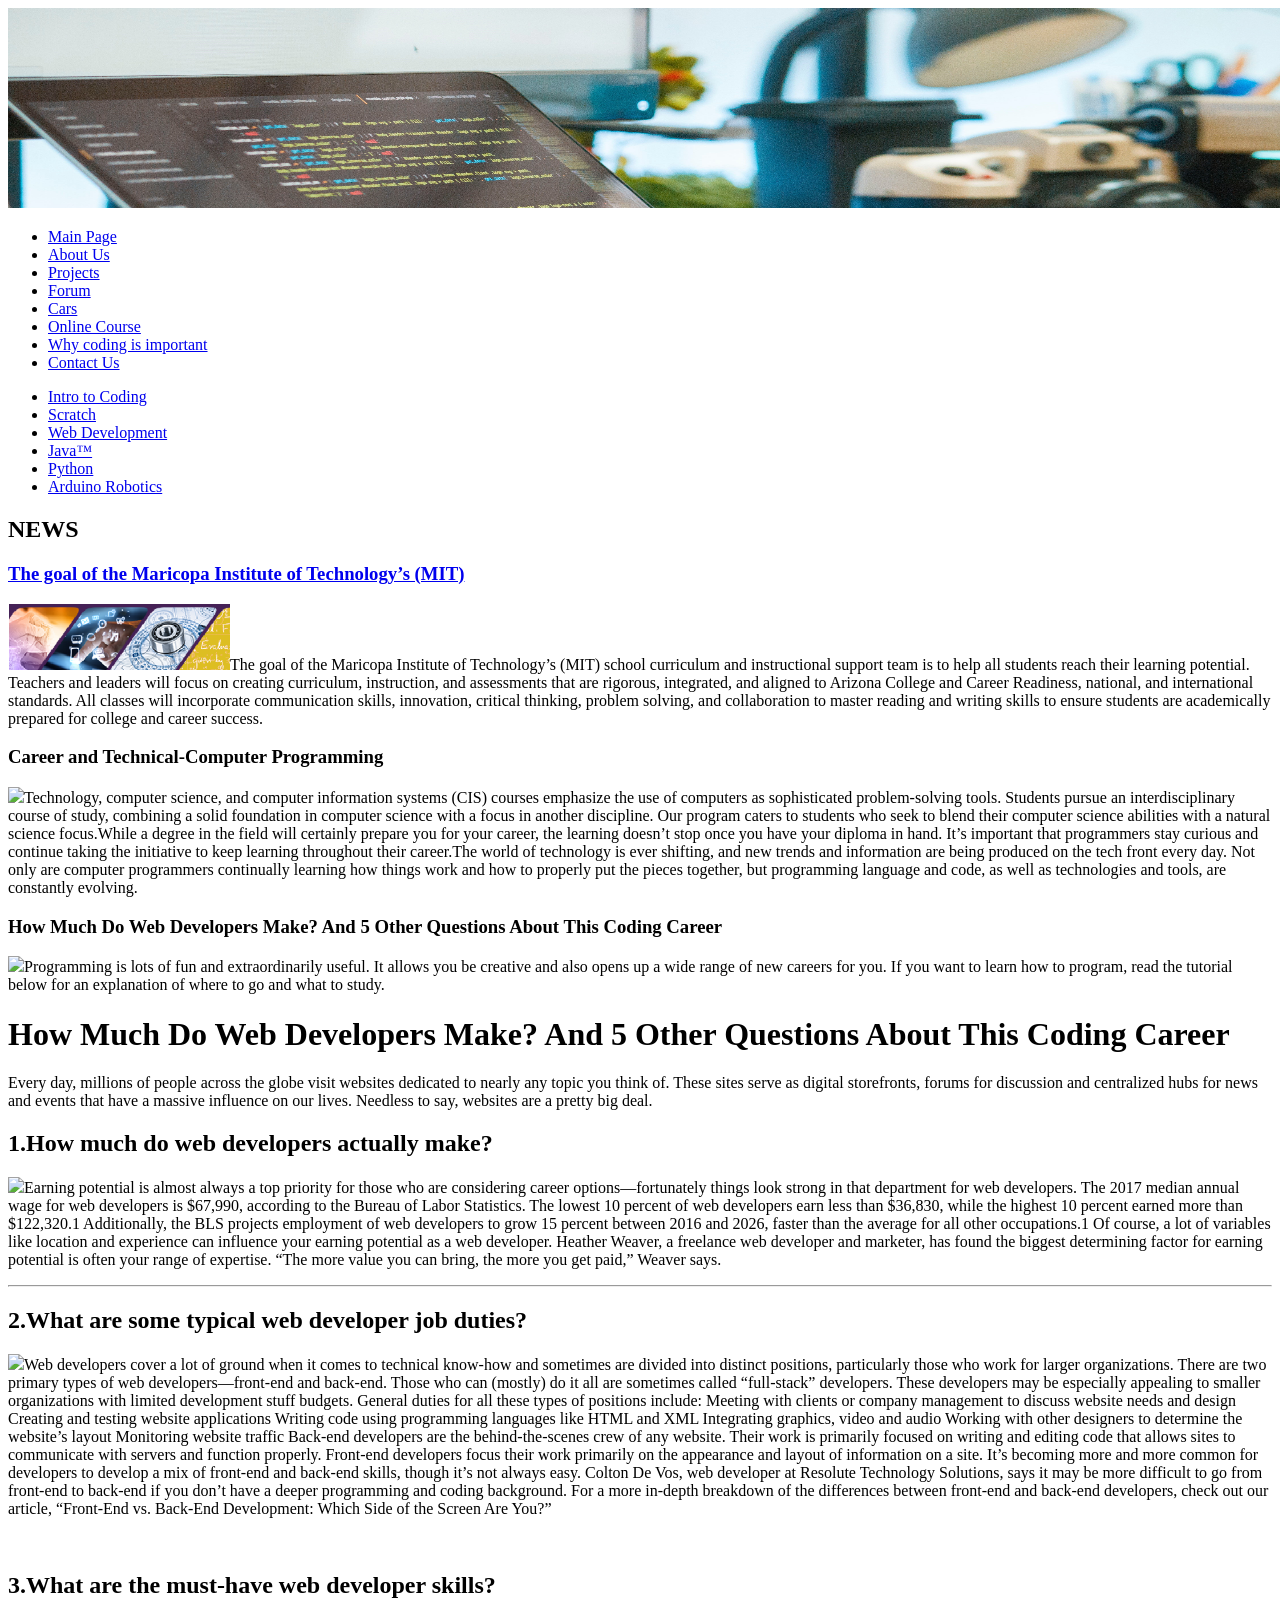
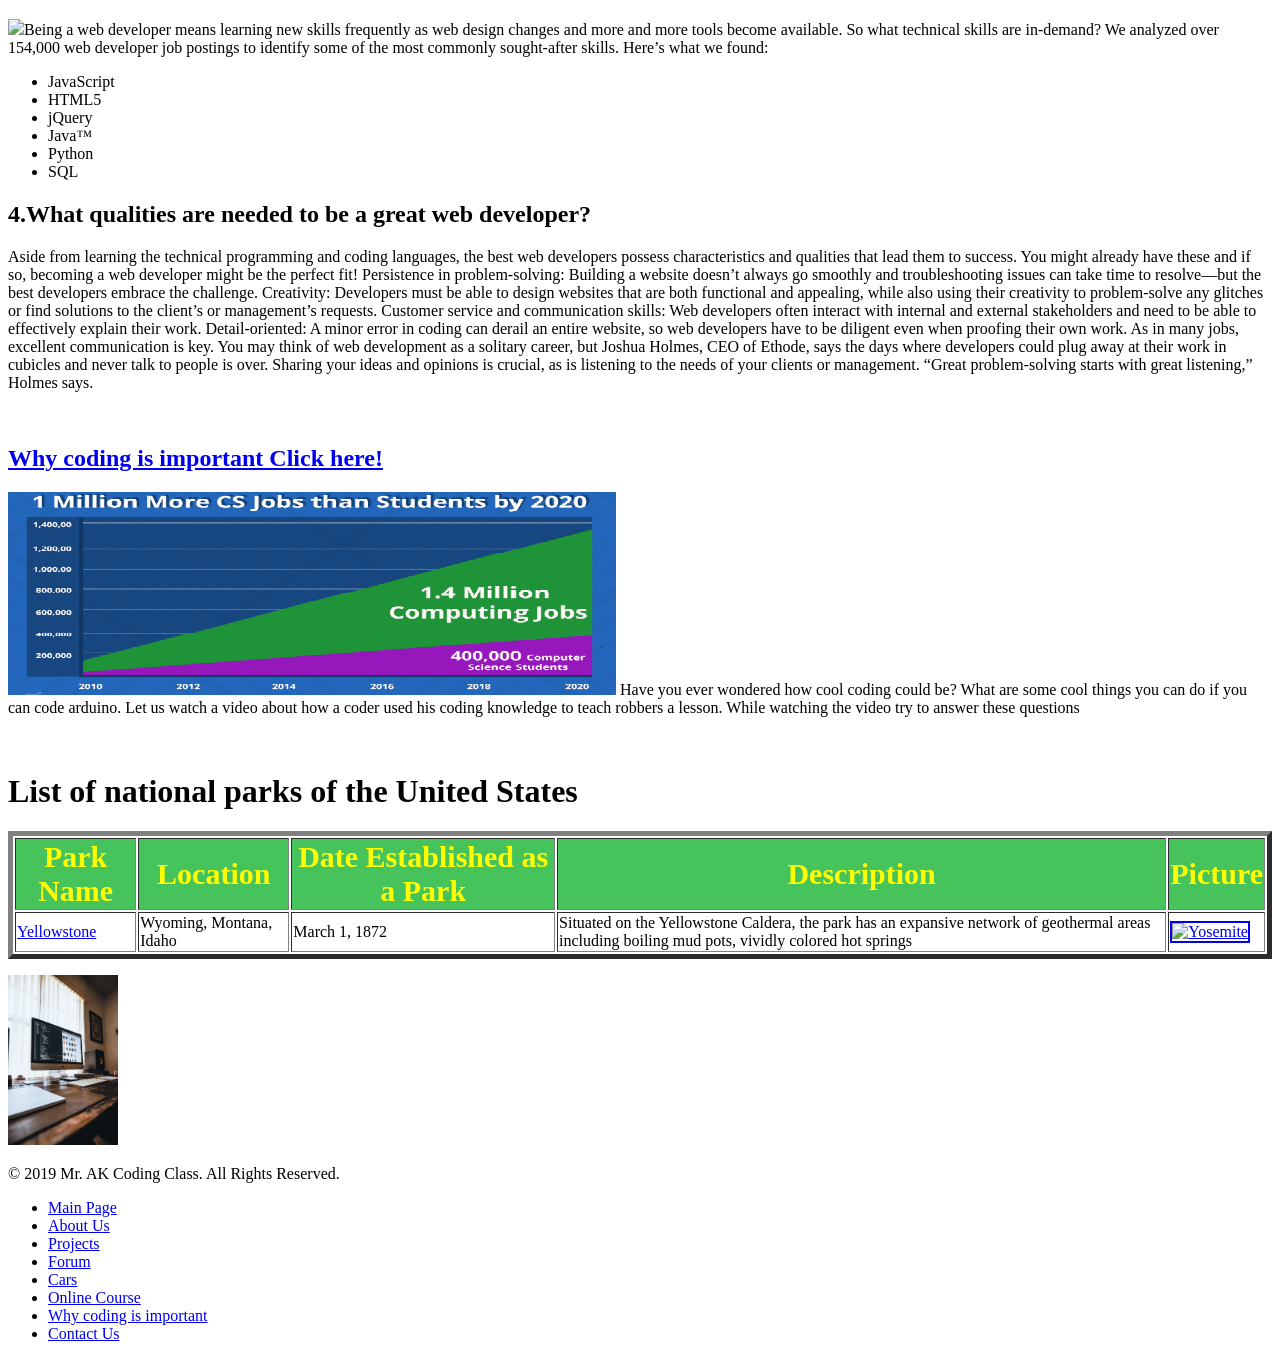
==== index.html @ e20f5886 "Initial commit" ====
<!DOCTYPE html>
<html>
    <head>
        <!-- You can put your page properties or contents in the head so when people search 
            google they can reach eaisly your page -->
    <meta charset="utf-8">  <!-- Charset özelliği HTML belgesinin karakter kodlamasını belirtir.-->
    <meta name="description" content="Professional Web Development">
    <meta name="author" content="Yuksel Ak">
    <meta name="keywords" content="HTML, CSS ">
    <meta name="viewport" content="width=device-width, initial-scale=1.0">
	<link href="css/style.css" rel="stylesheet" type="text/css" />
    
    </head>
    
    <body>
        <div id="page">
            <div id="banner"><img src="IMG/banner22.jpg" height="200" width="1380"/></div>
            <div id="menu">
                <ul >
                    <li><a href="index.html">Main Page</a></li>
                    <li><a href="#">About Us</a></li>
                    <li><a href="#">Projects</a></li>
                    <li><a href="#">Forum</a></li>
					<li><a href="index_car.html">Cars</a></li>
                    <li><a href="https://codehs.com/" target="_blank">Online Course</a></li>
					<li><a href="https://www.youtube.com/watch?v=xoxhDk-hwuo&feature=youtu.be">Why coding is important</a></li>
					<li><a href="contact.html">Contact Us</a></li>
                </ul>    
				<div class="clear_all"></div>
				
                
            </div>
            <div id="contents">
				<div id="content_left">
					<ul id="left_menu">
						<li><a href="https://codehs.com/info/curriculum/intropython">Intro to Coding</a></li>
						<li><a href="https://scratch.mit.edu/" target="_blank">Scratch</a></li>
						<li><a href="https://www.computerscience.org/careers/web-developer/">Web Development</a></li>
						<li><a href="http://www.bestprogramminglanguagefor.me/why-learn-java">Java™</a></li>
						<li><a href="http://www.bestprogramminglanguagefor.me/why-learn-python">Python</a></li>
						<li><a href="https://www.tinkercad.com/circuits">Arduino Robotics</a></li>
					</ul>
					<h2>NEWS</h2> 
						<div class="news_box">
							<a href="http://www.mitglobalonline.org/Career-and-Technical" target="_blank"><h3>The goal of the Maricopa Institute of Technology’s (MIT)</h3></a>
							<p><img src="IMG/mitacademicsnews.PNG">The goal of the Maricopa Institute of Technology’s (MIT) school curriculum and instructional 
							support team is to help all students reach their learning potential. Teachers and leaders will focus on creating curriculum, 
							instruction, and assessments that are rigorous, integrated, and aligned to Arizona College and Career Readiness, national, 
							and international standards. All classes will incorporate communication skills, innovation, critical thinking, problem 
							solving, and collaboration to master reading and writing skills to ensure students are academically prepared for college and career success.</p>
						</div>
						
						<div class="news_box">
							<h3>Career and Technical-Computer Programming</h3>
							<p><img src="IMG/computer programming.PNG">Technology, computer science, and computer information systems
							(CIS) courses emphasize the use of computers as sophisticated problem-solving tools. Students pursue an
							interdisciplinary course of study, combining a solid foundation in computer science with a focus in another discipline. Our program caters to students who seek to blend their computer science abilities with a natural science focus.While a degree in the field will certainly prepare you for your career, the learning doesn’t stop once you have your diploma in hand. It’s important that programmers stay curious and continue taking the initiative to keep learning throughout their career.The world of technology is ever shifting, and new trends and information are being produced on the tech front every day. Not only are computer programmers continually learning how things work and how to properly put the pieces together, but programming language and code, as well as technologies and tools, are constantly evolving.</p>
						</div>
						
						<div class="news_box">
							<h3>How Much Do Web Developers Make? And 5 Other Questions About This Coding Career</h3>
							<p><img src="IMG/coding.PNG">Programming is lots of fun and extraordinarily useful. It allows you be creative and also opens up a wide range of new careers for you. If you want to learn how to program, read the tutorial below for an explanation of where to go and what to study.</p>
						</div>
						
					
				</div>
				<div id="content_right">
					<h1>How Much Do Web Developers Make? And 5 Other Questions About This Coding Career</h1>
					 
<p> Every day, millions of people across the globe visit websites dedicated to nearly any topic you think of. These sites serve as digital storefronts, forums for discussion and centralized hubs for news and events that have a massive influence on our lives. Needless to say, websites are a pretty big deal. </p>

<h2>1.How much do web developers actually make? </h2>
<p><img id="left_pic" src= "img/rightside1.jpg"/>Earning potential is almost always a top priority for those who are considering career options—fortunately things look strong in that department for web developers. The 2017 median annual wage for web developers is $67,990, according to the Bureau of Labor Statistics. The lowest 10 percent of web developers earn less than $36,830, while the highest 10 percent earned more than $122,320.1 
Additionally, the BLS projects employment of web developers to grow 15 percent between 2016 and 2026, faster than the average for all other occupations.1 Of course, a lot of variables like location and experience can influence your earning potential as a web developer. Heather Weaver, a freelance web developer and marketer, has found the biggest determining factor for earning potential is often your range of expertise.
“The more value you can bring, the more you get paid,” Weaver says. </p>
<hr>

<h2>2.What are some typical web developer job duties? </h2>
<p><img id="right_pic" src="img/rightside2.jpg"  />Web developers cover a lot of ground when it comes to technical know-how and sometimes are divided into distinct positions, particularly those who work for larger organizations. There are two primary types of web developers—front-end and back-end. Those who can (mostly) do it all are sometimes called “full-stack” developers. These developers may be especially appealing to smaller organizations with limited development stuff budgets. General duties for all these types of positions include: 
Meeting with clients or company management to discuss website needs and design 
Creating and testing website applications 
Writing code using programming languages like HTML and XML
Integrating graphics, video and audio 
Working with other designers to determine the website’s layout 
Monitoring website traffic 
Back-end developers are the behind-the-scenes crew of any website. Their work is primarily focused on writing and editing code that allows sites to communicate with servers and function properly. Front-end developers focus their work primarily on the appearance and layout of information on a site. 
It’s becoming more and more common for developers to develop a mix of front-end and back-end skills, though it’s not always easy. Colton De Vos, web developer at Resolute Technology Solutions, says it may be more difficult to go from front-end to back-end if you don’t have a deeper programming and coding background. 
For a more in-depth breakdown of the differences between front-end and back-end developers, check out our article, “Front-End vs. Back-End Development: Which Side of the Screen Are You?”
</p>
<br>
<h2>3.What are the must-have web developer skills? </h2>
<p><img id="mid_pic" src= "img/rightside3.jpg"/>Being a web developer means learning new skills frequently as web design changes and more and more tools become available. So what technical skills are in-demand? We analyzed over 154,000 web developer job postings to identify some of the most commonly sought-after skills. Here’s what we found:</p>
<ul>
<li>JavaScript</li>
<li>HTML5</li>
<li>jQuery</li>
<li>Java™</li>
<li>Python</li>
<li>SQL</li>
</ul>
<h2>4.What qualities are needed to be a great web developer? </h2>

<p>Aside from learning the technical programming and coding languages, the best web developers possess characteristics and qualities that lead them to success. You might already have these and if so, becoming a web developer might be the perfect fit! 
Persistence in problem-solving: Building a website doesn’t always go smoothly and troubleshooting issues can take time to resolve—but the best developers embrace the challenge. 
Creativity: Developers must be able to design websites that are both functional and appealing, while also using their creativity to problem-solve any glitches or find solutions to the client’s or management’s requests. 
Customer service and communication skills: Web developers often interact with internal and external stakeholders and need to be able to effectively explain their work. 
Detail-oriented: A minor error in coding can derail an entire website, so web developers have to be diligent even when proofing their own work. 
As in many jobs, excellent communication is key. You may think of web development as a solitary career, but Joshua Holmes, CEO of Ethode, says the days where developers could plug away at their work in cubicles and never talk to people is over. Sharing your ideas and opinions is crucial, as is listening to the needs of your clients or management. 
“Great problem-solving starts with great listening,” Holmes says. 


</p>
<br>
<a href="https://www.youtube.com/watch?v=xoxhDk-hwuo&feature=youtu.be" target="_blank"><h2>Why coding is important Click here!</h2></a>
 <p> <a href="https://www.tynker.com/blog/articles/ideas-and-tips/coding-at-home/why-coding-is-an-investment-in-your-childs-future/ "> <img id="right_pic" src="IMG/coding5.PNG"></a>
 
 Have you ever wondered how cool coding could be? 
What are some cool things you can do if you can code arduino. Let us watch a video about how a coder used his coding knowledge to teach robbers a lesson. 
While watching the video try to answer these questions</p>
<br>
<h1>List of national parks of the United States</h1>
    <table border="5">
      <tr style="color:yellow; font-size:30px; background-color:#46C35B;" >
        <th>Park Name </th>
        <th>Location</th>
        <th>Date Established as a Park</th>
        <th>Description</th>
        <th>Picture</th>
      </tr>
      <tr>
          <td><a href="https://en.wikipedia.org/wiki/Yellowstone_National_Park" target="_blank">Yellowstone</a></td>
          <td>Wyoming, Montana, Idaho</td>
          <td>March 1, 1872</td>
          <td>Situated on the Yellowstone Caldera, the park has an expansive network of geothermal areas including boiling mud pots, vividly colored hot springs</td>
          <td><a href="https://en.wikipedia.org/wiki/Yellowstone_National_Park"><img src="https://upload.wikimedia.org/wikipedia/commons/thumb/3/3f/Grand_Prismatic_Spring_and_Midway_Geyser_Basin_from_above.jpg/400px-Grand_Prismatic_Spring_and_Midway_Geyser_Basin_from_above.jpg" height="70" width="90" alt="Yosemite" border="2"></a></td>    

      </tr>
	</table>
<p><img src="IMG/studycoding.PNG" width="110" height="170" /></p>	

					
				</div>
				<div class="clear_all"></div>
			</div>    
			<div id="bottom_alt">© 2019 Mr. AK Coding Class. All Rights Reserved.</div>
                
				
		
				
            <div id="menu">
                <ul >
                    <li><a href="index.html">Main Page</a></li>
                    <li><a href="#">About Us</a></li>
                    <li><a href="#">Projects</a></li>
                    <li><a href="#">Forum</a></li>
					<li><a href="index_car.html">Cars</a></li>
                    <li><a href="https://codehs.com/" target="_blank">Online Course</a></li>
					<li><a href="https://www.youtube.com/watch?v=xoxhDk-hwuo&feature=youtu.be">Why coding is important</a></li>
					<li><a href="contact.html">Contact Us</a></li>
                </ul>    
				<div class="clear_all"></div>
				
                
            </div>
        </div>
    
    </body>

</html>
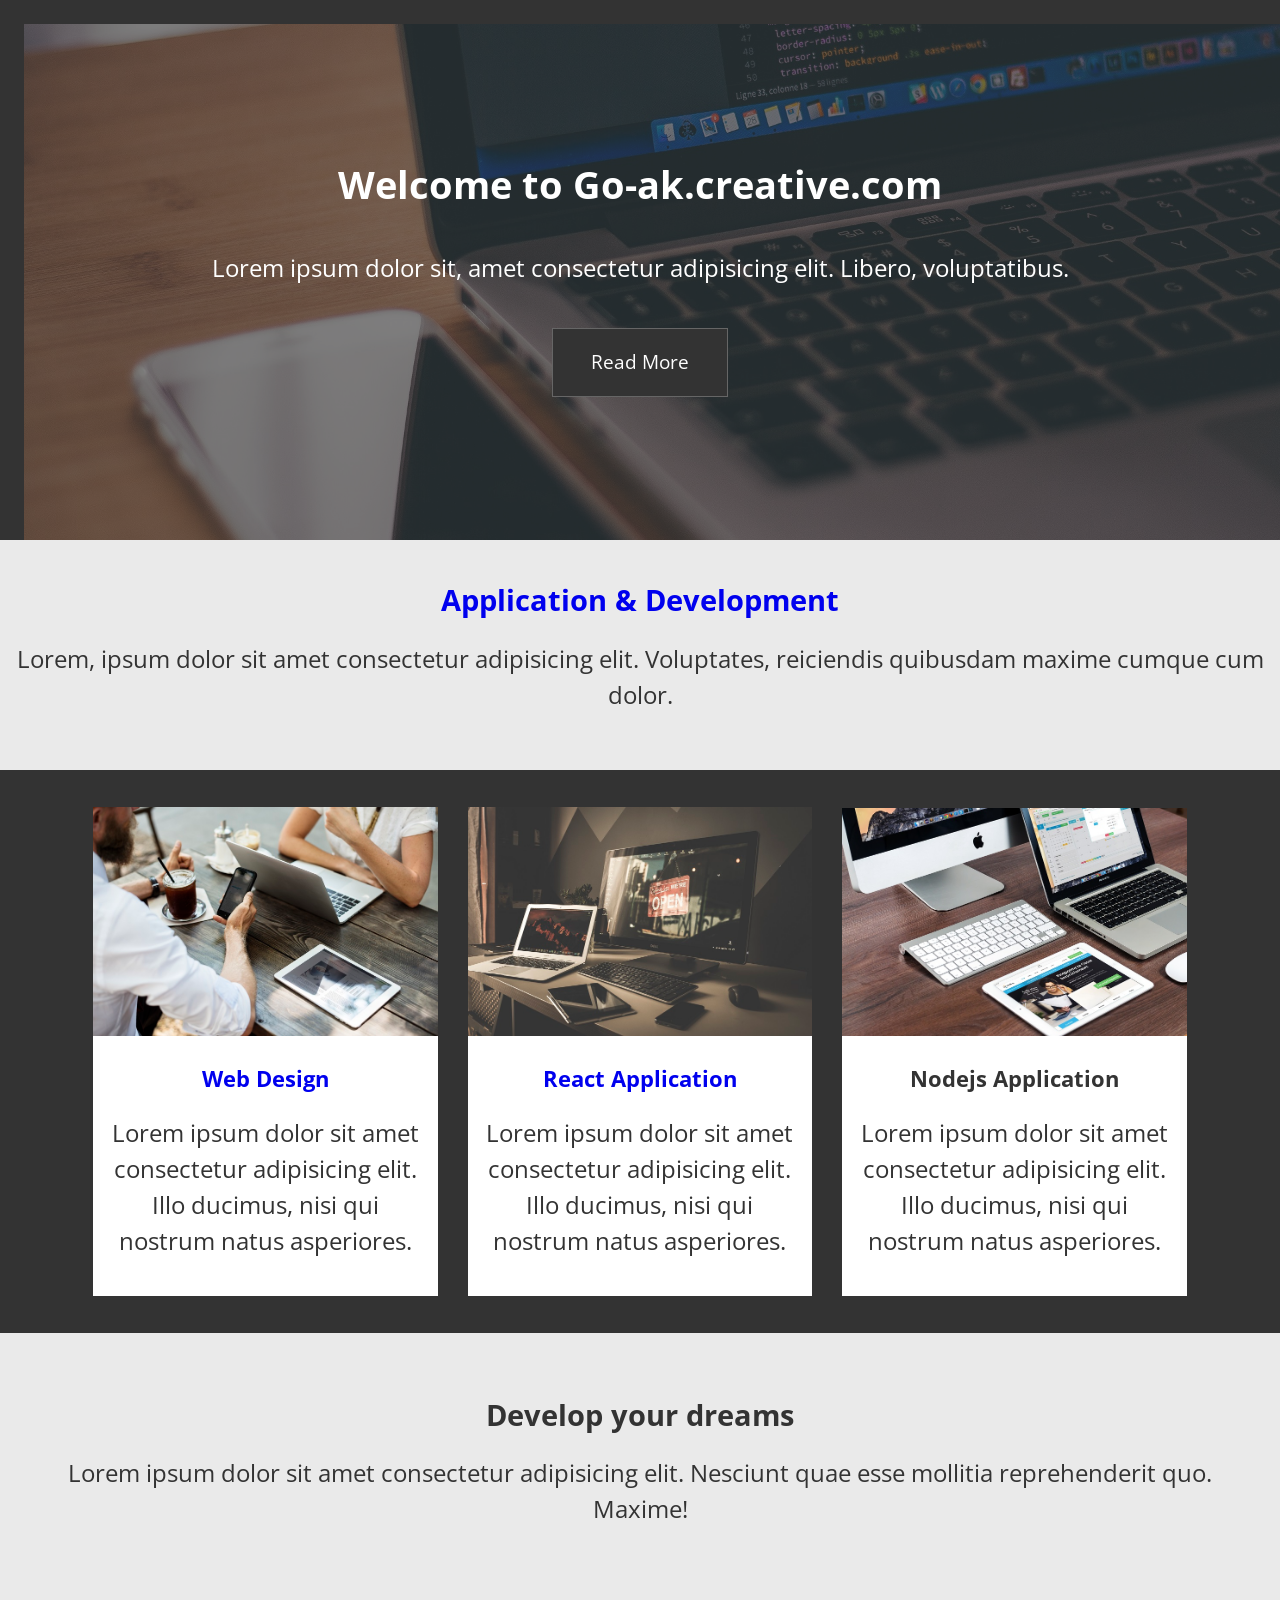
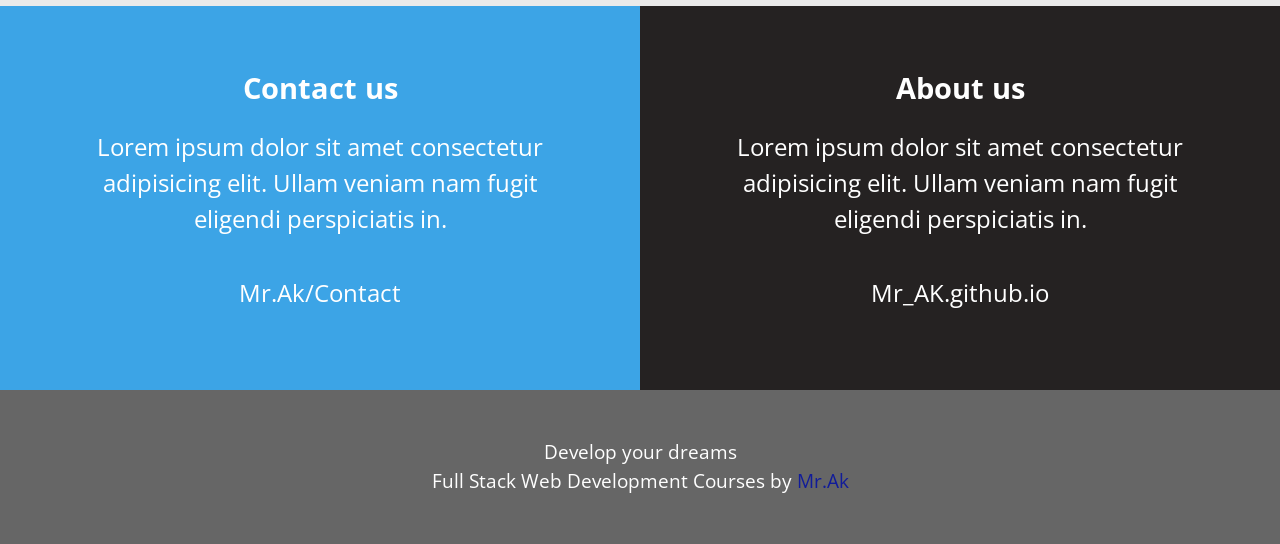
==== commit 59275f6e: "Renewed the index.html" ====
--- a/index.html
+++ b/index.html
@@ -1,169 +1,139 @@
 <!DOCTYPE html>
-<html>
-    <head>
-        <!-- You can put your page properties or contents in the head so when people search 
-            google they can reach eaisly your page -->
-    <meta charset="utf-8">  <!-- Charset özelliği HTML belgesinin karakter kodlamasını belirtir.-->
-    <meta name="description" content="Professional Web Development">
-    <meta name="author" content="Yuksel Ak">
-    <meta name="keywords" content="HTML, CSS ">
+<html lang="en">
+<head>
+    <meta charset="UTF-8">
     <meta name="viewport" content="width=device-width, initial-scale=1.0">
-	<link href="css/style.css" rel="stylesheet" type="text/css" />
-    
-    </head>
-    
-    <body>
-        <div id="page">
-            <div id="banner"><img src="IMG/banner22.jpg" height="200" width="1380"/></div>
-            <div id="menu">
-                <ul >
-                    <li><a href="index.html">Main Page</a></li>
-                    <li><a href="#">About Us</a></li>
-                    <li><a href="#">Projects</a></li>
-                    <li><a href="#">Forum</a></li>
-					<li><a href="index_car.html">Cars</a></li>
-                    <li><a href="https://codehs.com/" target="_blank">Online Course</a></li>
-					<li><a href="https://www.youtube.com/watch?v=xoxhDk-hwuo&feature=youtu.be">Why coding is important</a></li>
-					<li><a href="contact.html">Contact Us</a></li>
-                </ul>    
-				<div class="clear_all"></div>
-				
-                
-            </div>
-            <div id="contents">
-				<div id="content_left">
-					<ul id="left_menu">
-						<li><a href="https://codehs.com/info/curriculum/intropython">Intro to Coding</a></li>
-						<li><a href="https://scratch.mit.edu/" target="_blank">Scratch</a></li>
-						<li><a href="https://www.computerscience.org/careers/web-developer/">Web Development</a></li>
-						<li><a href="http://www.bestprogramminglanguagefor.me/why-learn-java">Java™</a></li>
-						<li><a href="http://www.bestprogramminglanguagefor.me/why-learn-python">Python</a></li>
-						<li><a href="https://www.tinkercad.com/circuits">Arduino Robotics</a></li>
-					</ul>
-					<h2>NEWS</h2> 
-						<div class="news_box">
-							<a href="http://www.mitglobalonline.org/Career-and-Technical" target="_blank"><h3>The goal of the Maricopa Institute of Technology’s (MIT)</h3></a>
-							<p><img src="IMG/mitacademicsnews.PNG">The goal of the Maricopa Institute of Technology’s (MIT) school curriculum and instructional 
-							support team is to help all students reach their learning potential. Teachers and leaders will focus on creating curriculum, 
-							instruction, and assessments that are rigorous, integrated, and aligned to Arizona College and Career Readiness, national, 
-							and international standards. All classes will incorporate communication skills, innovation, critical thinking, problem 
-							solving, and collaboration to master reading and writing skills to ensure students are academically prepared for college and career success.</p>
-						</div>
-						
-						<div class="news_box">
-							<h3>Career and Technical-Computer Programming</h3>
-							<p><img src="IMG/computer programming.PNG">Technology, computer science, and computer information systems
-							(CIS) courses emphasize the use of computers as sophisticated problem-solving tools. Students pursue an
-							interdisciplinary course of study, combining a solid foundation in computer science with a focus in another discipline. Our program caters to students who seek to blend their computer science abilities with a natural science focus.While a degree in the field will certainly prepare you for your career, the learning doesn’t stop once you have your diploma in hand. It’s important that programmers stay curious and continue taking the initiative to keep learning throughout their career.The world of technology is ever shifting, and new trends and information are being produced on the tech front every day. Not only are computer programmers continually learning how things work and how to properly put the pieces together, but programming language and code, as well as technologies and tools, are constantly evolving.</p>
-						</div>
-						
-						<div class="news_box">
-							<h3>How Much Do Web Developers Make? And 5 Other Questions About This Coding Career</h3>
-							<p><img src="IMG/coding.PNG">Programming is lots of fun and extraordinarily useful. It allows you be creative and also opens up a wide range of new careers for you. If you want to learn how to program, read the tutorial below for an explanation of where to go and what to study.</p>
-						</div>
-						
-					
-				</div>
-				<div id="content_right">
-					<h1>How Much Do Web Developers Make? And 5 Other Questions About This Coding Career</h1>
-					 
-<p> Every day, millions of people across the globe visit websites dedicated to nearly any topic you think of. These sites serve as digital storefronts, forums for discussion and centralized hubs for news and events that have a massive influence on our lives. Needless to say, websites are a pretty big deal. </p>
+    <meta http-equiv="X-UA-Compatible" content="ie=edge">
+    <title>Responsive Web Example</title>
+    <link href="https://fonts.googleapis.com/css?family=Open+Sans&display=swap" rel="stylesheet">
 
-<h2>1.How much do web developers actually make? </h2>
-<p><img id="left_pic" src= "img/rightside1.jpg"/>Earning potential is almost always a top priority for those who are considering career options—fortunately things look strong in that department for web developers. The 2017 median annual wage for web developers is $67,990, according to the Bureau of Labor Statistics. The lowest 10 percent of web developers earn less than $36,830, while the highest 10 percent earned more than $122,320.1 
-Additionally, the BLS projects employment of web developers to grow 15 percent between 2016 and 2026, faster than the average for all other occupations.1 Of course, a lot of variables like location and experience can influence your earning potential as a web developer. Heather Weaver, a freelance web developer and marketer, has found the biggest determining factor for earning potential is often your range of expertise.
-“The more value you can bring, the more you get paid,” Weaver says. </p>
-<hr>
+    <link rel="stylesheet" href="style.css">
 
-<h2>2.What are some typical web developer job duties? </h2>
-<p><img id="right_pic" src="img/rightside2.jpg"  />Web developers cover a lot of ground when it comes to technical know-how and sometimes are divided into distinct positions, particularly those who work for larger organizations. There are two primary types of web developers—front-end and back-end. Those who can (mostly) do it all are sometimes called “full-stack” developers. These developers may be especially appealing to smaller organizations with limited development stuff budgets. General duties for all these types of positions include: 
-Meeting with clients or company management to discuss website needs and design 
-Creating and testing website applications 
-Writing code using programming languages like HTML and XML
-Integrating graphics, video and audio 
-Working with other designers to determine the website’s layout 
-Monitoring website traffic 
-Back-end developers are the behind-the-scenes crew of any website. Their work is primarily focused on writing and editing code that allows sites to communicate with servers and function properly. Front-end developers focus their work primarily on the appearance and layout of information on a site. 
-It’s becoming more and more common for developers to develop a mix of front-end and back-end skills, though it’s not always easy. Colton De Vos, web developer at Resolute Technology Solutions, says it may be more difficult to go from front-end to back-end if you don’t have a deeper programming and coding background. 
-For a more in-depth breakdown of the differences between front-end and back-end developers, check out our article, “Front-End vs. Back-End Development: Which Side of the Screen Are You?”
-</p>
-<br>
-<h2>3.What are the must-have web developer skills? </h2>
-<p><img id="mid_pic" src= "img/rightside3.jpg"/>Being a web developer means learning new skills frequently as web design changes and more and more tools become available. So what technical skills are in-demand? We analyzed over 154,000 web developer job postings to identify some of the most commonly sought-after skills. Here’s what we found:</p>
-<ul>
-<li>JavaScript</li>
-<li>HTML5</li>
-<li>jQuery</li>
-<li>Java™</li>
-<li>Python</li>
-<li>SQL</li>
-</ul>
-<h2>4.What qualities are needed to be a great web developer? </h2>
+</head>
+<body>
+    <header>
+        <div class="bg-image"></div>
 
-<p>Aside from learning the technical programming and coding languages, the best web developers possess characteristics and qualities that lead them to success. You might already have these and if so, becoming a web developer might be the perfect fit! 
-Persistence in problem-solving: Building a website doesn’t always go smoothly and troubleshooting issues can take time to resolve—but the best developers embrace the challenge. 
-Creativity: Developers must be able to design websites that are both functional and appealing, while also using their creativity to problem-solve any glitches or find solutions to the client’s or management’s requests. 
-Customer service and communication skills: Web developers often interact with internal and external stakeholders and need to be able to effectively explain their work. 
-Detail-oriented: A minor error in coding can derail an entire website, so web developers have to be diligent even when proofing their own work. 
-As in many jobs, excellent communication is key. You may think of web development as a solitary career, but Joshua Holmes, CEO of Ethode, says the days where developers could plug away at their work in cubicles and never talk to people is over. Sharing your ideas and opinions is crucial, as is listening to the needs of your clients or management. 
-“Great problem-solving starts with great listening,” Holmes says. 
+        <div class="content">
+            <h1>Welcome to Go-ak.creative.com</h1>
+            <p id="brian">
+                Lorem ipsum dolor sit, amet consectetur adipisicing elit. Libero, voluptatibus.
+            </p>
+            <a href="https://yukselbey35.github.io/html_css_practice_blog/" target="_blank" class="btn">Read More</a>
 
 
-</p>
-<br>
-<a href="https://www.youtube.com/watch?v=xoxhDk-hwuo&feature=youtu.be" target="_blank"><h2>Why coding is important Click here!</h2></a>
- <p> <a href="https://www.tynker.com/blog/articles/ideas-and-tips/coding-at-home/why-coding-is-an-investment-in-your-childs-future/ "> <img id="right_pic" src="IMG/coding5.PNG"></a>
- 
- Have you ever wondered how cool coding could be? 
-What are some cool things you can do if you can code arduino. Let us watch a video about how a coder used his coding knowledge to teach robbers a lesson. 
-While watching the video try to answer these questions</p>
-<br>
-<h1>List of national parks of the United States</h1>
-    <table border="5">
-      <tr style="color:yellow; font-size:30px; background-color:#46C35B;" >
-        <th>Park Name </th>
-        <th>Location</th>
-        <th>Date Established as a Park</th>
-        <th>Description</th>
-        <th>Picture</th>
-      </tr>
-      <tr>
-          <td><a href="https://en.wikipedia.org/wiki/Yellowstone_National_Park" target="_blank">Yellowstone</a></td>
-          <td>Wyoming, Montana, Idaho</td>
-          <td>March 1, 1872</td>
-          <td>Situated on the Yellowstone Caldera, the park has an expansive network of geothermal areas including boiling mud pots, vividly colored hot springs</td>
-          <td><a href="https://en.wikipedia.org/wiki/Yellowstone_National_Park"><img src="https://upload.wikimedia.org/wikipedia/commons/thumb/3/3f/Grand_Prismatic_Spring_and_Midway_Geyser_Basin_from_above.jpg/400px-Grand_Prismatic_Spring_and_Midway_Geyser_Basin_from_above.jpg" height="70" width="90" alt="Yosemite" border="2"></a></td>    
+        </div>
+    </header>
 
-      </tr>
-	</table>
-<p><img src="IMG/studycoding.PNG" width="110" height="170" /></p>	
+    <main>
 
-					
-				</div>
-				<div class="clear_all"></div>
-			</div>    
-			<div id="bottom_alt">© 2019 Mr. AK Coding Class. All Rights Reserved.</div>
-                
-				
-		
-				
-            <div id="menu">
-                <ul >
-                    <li><a href="index.html">Main Page</a></li>
-                    <li><a href="#">About Us</a></li>
-                    <li><a href="#">Projects</a></li>
-                    <li><a href="#">Forum</a></li>
-					<li><a href="index_car.html">Cars</a></li>
-                    <li><a href="https://codehs.com/" target="_blank">Online Course</a></li>
-					<li><a href="https://www.youtube.com/watch?v=xoxhDk-hwuo&feature=youtu.be">Why coding is important</a></li>
-					<li><a href="contact.html">Contact Us</a></li>
-                </ul>    
-				<div class="clear_all"></div>
-				
-                
+        <section id="section-a">
+
+            <div class="content">
+                 <a href="https://www.w3schools.com/whatis/default.asp" target="_blank"> <h2>Application & Development</h2></a>
+                <p>
+                    Lorem, ipsum dolor sit amet consectetur adipisicing elit. Voluptates, reiciendis quibusdam maxime cumque cum dolor.
+                </p>
+
             </div>
-        </div>
+        </section>
+
+        <section id="section-b">
+            <ul>
+                <li>
+                    <div class="col">
+                        <img src="img/1.jpeg" alt="">
+
+                        <div class="col-content">
+                            
+                            
+                            
+                            <h3 class="col-title">
+                                <a href="https://www.w3schools.com/html/default.asp" target="_blank"> Web Design  </a>
+                            </h3>
+                               
+                            <p>
+                                Lorem ipsum dolor sit amet consectetur adipisicing elit. Illo ducimus, nisi qui nostrum natus asperiores.
+                            </p>
+
+                        </div>
+                        
+                    </div>
+                </li>
+
+                <li>
+                        <div class="col">
+                            <img src="img/2.jpeg" alt="">
     
-    </body>
+                            <div class="col-content">
+                                <h3 class="col-title">
+                                    
+                                   <a href="https://www.w3schools.com/react/default.asp" target="_blank">
+                                       React Application  </a>
+                                </h3>
+                                <p>
+                                    Lorem ipsum dolor sit amet consectetur adipisicing elit. Illo ducimus, nisi qui nostrum natus asperiores.
+                                </p>
+    
+                            </div>
+                            
+                        </div>
+                </li>
 
+                <li>
+                            <div class="col">
+                                <img src="img/3.jpeg" alt="">
+        
+                                <div class="col-content">
+                                    <h3 class="col-title">
+                                        Nodejs Application
+                                    </h3>
+                                    <p>
+                                        Lorem ipsum dolor sit amet consectetur adipisicing elit. Illo ducimus, nisi qui nostrum natus asperiores.
+                                    </p>
+        
+                                </div>
+                                
+                            </div>
+                </li>
+            </ul>
+        </section>
+
+        <section id="section-c">
+            <div class="content">
+                <h2>Develop your dreams</h2>
+                <p>
+                    Lorem ipsum dolor sit amet consectetur adipisicing elit. Nesciunt quae esse mollitia reprehenderit quo. Maxime!
+                </p>
+
+            </div>
+        </section>
+
+        <section id="section-d">
+            <div class="box">
+                <h2 class="content-title">Contact us</h2>
+                <p>
+                    Lorem ipsum dolor sit amet consectetur adipisicing elit. Ullam veniam nam fugit eligendi perspiciatis in.
+                </p>
+                <p>Mr.Ak/Contact</p>
+
+            </div>
+
+            <div class="box">
+                    <h2 class="content-title">About us</h2>
+                    <p>
+                        Lorem ipsum dolor sit amet consectetur adipisicing elit. Ullam veniam nam fugit eligendi perspiciatis in.
+                    </p>
+                    <p>Mr_AK.github.io</p>
+    
+                </div>
+
+        </section>
+
+    </main>
+    <footer class="clearfix">
+        <div>Develop your dreams</div>
+        <div>Full Stack Web Development Courses by <a href="#"> Mr.Ak </a></div>
+    </footer>
+</body>
 </html>
--- a/style.css
+++ b/style.css
@@ -0,0 +1,186 @@
+/*Reset margin and padding*/
+*{
+    margin:0;
+    padding:0;
+    box-sizing: border-box;
+}
+/*When we set the font-size all font-size of the html will effect from that by % 
+I can control font-size*/
+html{
+    font-size:7px;
+}
+
+body{
+    font-family: 'Open Sans', sans-serif;
+    color:#fff;
+    font-size:1.6rem; /*16px*/
+    line-height: 1.5;
+    text-align: center;
+    background-color: #333;
+
+}
+/*All a elements will effect by none */
+a {
+    text-decoration: none;
+}
+p {
+    padding:1.6rem 0;
+    font-size: 2rem;
+
+}
+img{
+    width: 100%;
+    height: auto; /*Will set the height depend on width*/
+}
+.clearfix{
+    content: "";
+    display: block;
+    clear: both;
+}
+
+/*header */
+header{
+    height: 45rem;
+    padding:2rem;
+
+}
+
+header .bg-image{
+    position:absolute;
+    background-image: url(img/bg.jpeg);
+    background-size: cover;
+    background-position: center;
+    height: 45rem;
+    width: 100%;
+    opacity: 0.4;
+    z-index:-1;/*Send the pic back*/
+}
+header h1{
+    padding: 11rem;
+    padding-bottom: 0;
+
+
+#section-a:hover {
+	opacity: 0.7;
+	
+}
+}
+#brian{
+    padding: 3rem;
+}
+.btn { 
+    display: inline-block;
+    background:#333;
+    color:#fff;
+    border:1px solid #666;
+    padding:1.6rem 3.2rem;
+    margin:0.5rem 0;
+    transition:all 0.4s;
+}
+
+.btn:hover {
+    background-color: #eaeaea;
+    color:#333;
+} 
+/*Section-a */
+#section-a{
+    background-color: #eaeaea;
+    color:#333;
+    padding: 3.2rem 0;
+    transition: opacity 0.4s linear;
+}
+
+#section-a:hover {
+	opacity: 0.7;
+	
+}
+
+/*section-b */
+#section-b{
+    padding:2rem;
+    transition: opacity 0.4s linear;		
+}
+
+#section-b:hover {
+	opacity: 0.7;
+	
+}
+
+
+#section-b ul{
+    list-style: none;
+}
+
+#section-b li{
+    background: #fff;
+    color:#333;
+    margin-bottom: 1.5rem;
+}
+.col-content{
+    padding: 1.5rem;
+}
+#section-c{
+    background-color: #eaeaea;
+    color: #333;
+    padding: 5rem;
+}
+
+/*Section-d */
+#section-d .box{
+    padding: 5rem;
+    background-color: rgb(37, 34, 34);
+}
+#section-d .box:first-child {
+    background-color:#3ca4e6;
+}
+/*footer */
+footer{
+    padding: 4rem;
+    background: #666;
+}
+footer a {
+    color:#111c9a;
+}
+
+/*Tablet view */
+@media screen and (min-width:800px){
+    html{
+        font-size:9px;
+    }
+}
+
+/*When the window get bigger than 700pixels my responsive will run 
+This is desktop view css*/
+@media screen and (min-width:1200px){
+    #section-b li{
+        width: 28%;
+        margin: 1%;
+        display: inline-block;
+    }
+
+    .box {
+        width: 50%;
+        float: left;
+    }
+
+    html{
+        font-size:12px;
+    }
+}
+
+
+
+
+
+
+
+
+
+
+
+
+
+
+
+
+
